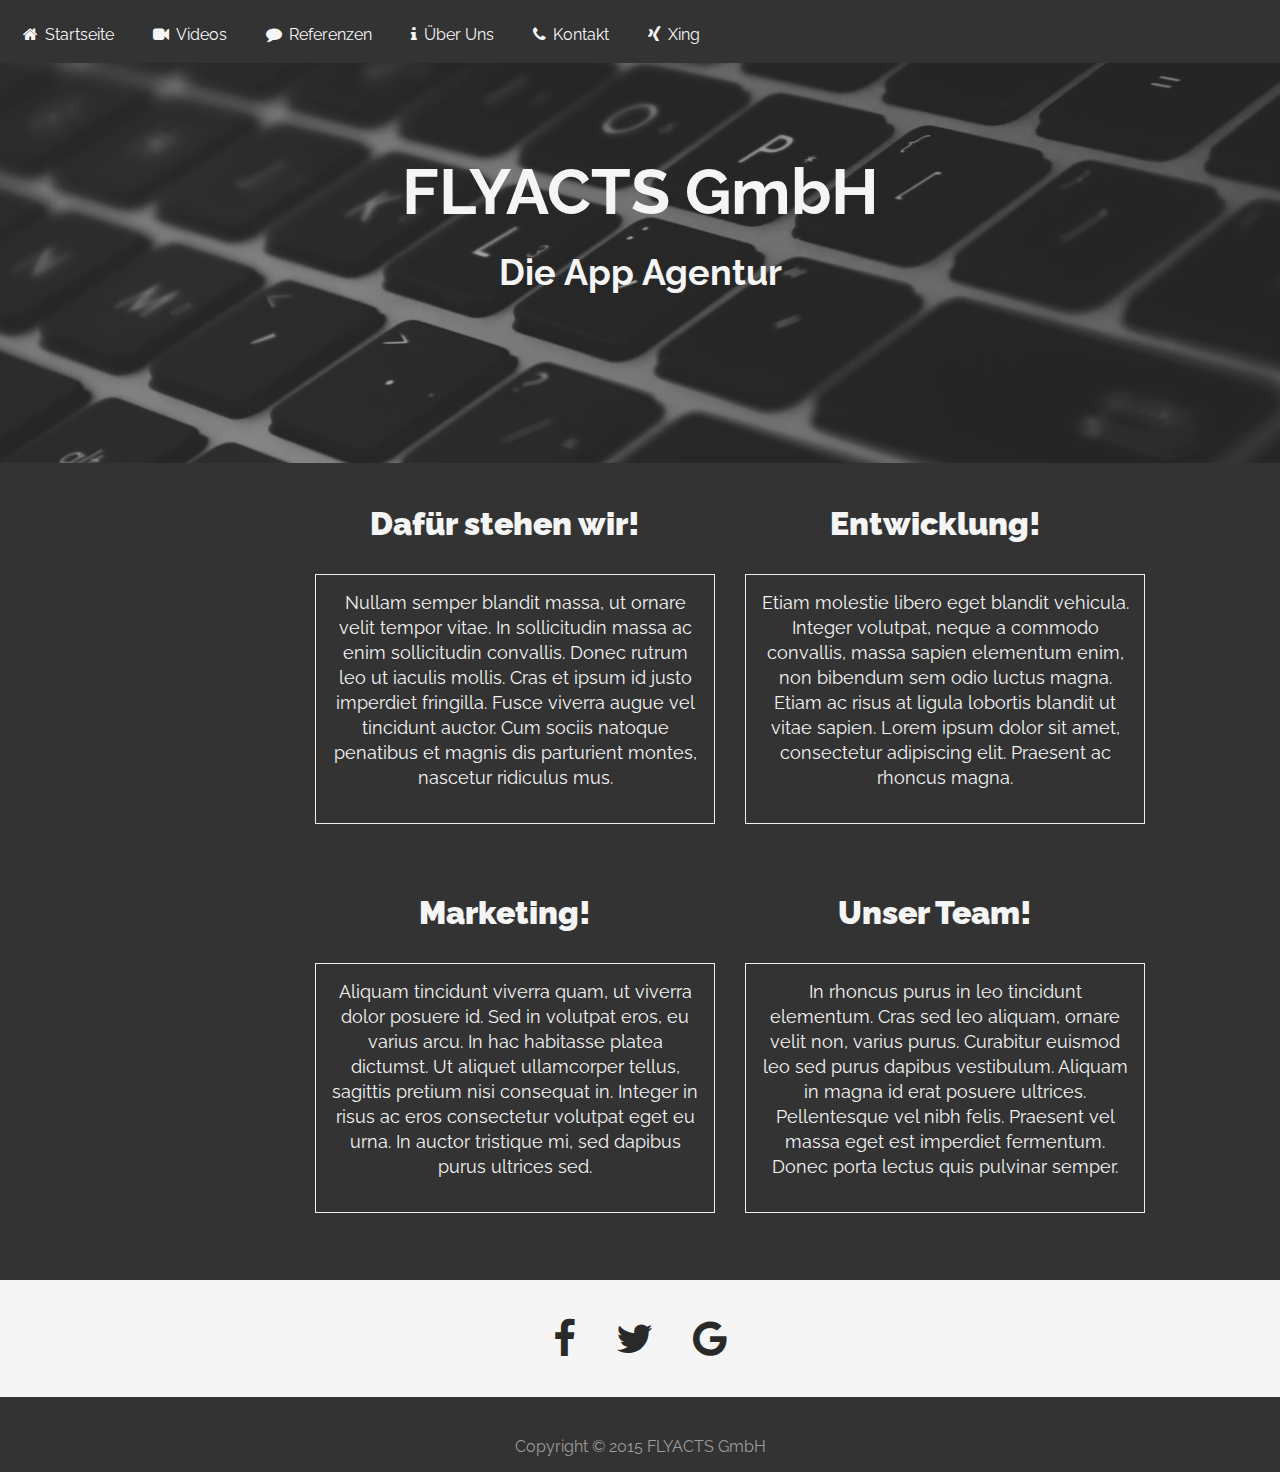
==== Aufgabe 2/index.html @ 9afe24a6 "commit" ====
<!DOCTYPE html>
<html>
	<head>
		<meta charset="utf-8">
		<!--[if IE]><meta http-equiv="X-UA-Compatible" content="IE=edge,chrome=1"><![endif]-->
		<title>FLYACTS GmbH</title>
		<meta name="keywords" content="" />
		<meta name="description" content="" />
		<meta name="viewport" content="width=device-width">
		
		<!-- Font awesome -->
		<link rel="stylesheet" href="css-font-awesome/font-awesome.min.css">
		
		<!-- Fonts -->
		<link href="https://fonts.googleapis.com/css?family=Raleway:300" rel="stylesheet">
	
		<!-- CSS Styles -->
		<link rel="stylesheet" href="css/style.css">

		<!-- Responsive Styles -->
		<link rel="stylesheet" href="css/responsive.css">

		
	</head>
	<body>
		<div id="main-wrapper">
			<div class="container">
				<div class="navbar">
					<div class="inner-container">
						<div class="navbar">
							<ul class="navbar-nav">
								<li class="active"><a href="#home"><i class="fa fa-home"></i>Startseite</a></li>
								<li><a href="#videos"><i class="fa fa-video-camera" aria-hidden="true"></i>Videos</a></li>
								<li><a href="#refs"><i class="fa fa-comment" aria-hidden="true"></i>Referenzen</a></li>
								<li><a href="#about"><i class="fa fa-info" aria-hidden="true"></i>Über Uns</a></li>
								<li><a href="#contact"><i class="fa fa-phone" aria-hidden="true"></i>Kontakt</a></li>
								<li><a rel="nofollow" href="http://www.xing.de" class="external"><i class="fa fa-xing" aria-hidden="true"></i>Xing</a></li>
							</ul>
						</div>
					</div>
				</div>
				<div class="row">
					<div class="title">
						<h1 class="site-name"><a href="#" title="Awsome FLYACTS GmbH">FLYACTS GmbH</a></h1>
						<h2 class="slogon"><a href="#" title="Your job - Our duty!">Die App Agentur</a></h2>
					</div>
				</div>
				<div class="row">
					<section class="content">   
						<div class="part">
							<h3>Dafür stehen wir!</h3>
							<p>Nullam semper blandit massa, ut ornare velit tempor vitae. In sollicitudin massa ac enim sollicitudin convallis. Donec rutrum leo ut iaculis mollis. Cras et ipsum id justo imperdiet fringilla. Fusce viverra augue vel tincidunt auctor. Cum sociis natoque penatibus et magnis dis parturient montes, nascetur ridiculus mus.</p>
						</div>
						<div class="part">
							<h3>Entwicklung!</h3>
							<p>Etiam molestie libero eget blandit vehicula. Integer volutpat, neque a commodo convallis, massa sapien elementum enim, non bibendum sem odio luctus magna. Etiam ac risus at ligula lobortis blandit ut vitae sapien. Lorem ipsum dolor sit amet, consectetur adipiscing elit. Praesent ac rhoncus magna.</p>
						</div>
						<div class="part">
							<h3>Marketing!</h3>
							<p>Aliquam tincidunt viverra quam, ut viverra dolor posuere id. Sed in volutpat eros, eu varius arcu. In hac habitasse platea dictumst. Ut aliquet ullamcorper tellus, sagittis pretium nisi consequat in. Integer in risus ac eros consectetur volutpat eget eu urna. In auctor tristique mi, sed dapibus purus ultrices sed.</p>
						</div>
						<div class="part">
							<h3>Unser Team!</h3>
							<p>In rhoncus purus in leo tincidunt elementum. Cras sed leo aliquam, ornare velit non, varius purus. Curabitur euismod leo sed purus dapibus vestibulum. Aliquam in magna id erat posuere ultrices. Pellentesque vel nibh felis. Praesent vel massa eget est imperdiet fermentum. Donec porta lectus quis pulvinar semper.</p>
						</div>
					</section>
				</div>
				<div class="row">
					<div class="footer-wrapper">
						<p class="social-buttons">
							<a href="#"><i class="fa fa-facebook"></i></a>
							<a href="#"><i class="fa fa-twitter"></i></a>
							<a href="#"><i class="fa fa-google"></i></a>
						</p>
						<p id="tm-copyright">Copyright &copy; 2015 FLYACTS GmbH
						</p>
					</div>
				</div>    
			</div>
		</div>
		
		<!-- Custom JS -->
		<script scr="js/main.js"></script>
	</body>
</html>
---- Aufgabe 2/css/style.css ----
/* General styles */

* {
	box-sizing: border-box;
}

body {
	margin: 0;
	font-family: 'Raleway', sans-serif;
	background-color: #333;
}


/* Menu */

ul {
	list-style-type: none;
    margin: 0;
    padding: 0;
    overflow: hidden;
    background-color: #333;
}

li {
	float: left;
}

#main-wrapper .navbar li a {
	display: block;
	color: #F7F7F7;
	text-decoration: none;
	text-align: center;
    padding: 14px 16px;
	margin-top: 5px;
	transition: all .3s;
}

#main-wrapper .navbar li i {
	padding: 7px;
}

#main-wrapper .navbar li a:hover {
	background-color: #F5F5F5;
	color: #292929;
	opacity: 0.5;
	cursor: e-resize;
}


/* Header - title */

#main-wrapper .title {
	background-image: url(../keyboard-2356305.jpg);
	background-position: center;
	background-size: cover;
	height: 400px;
	text-align: center;
	padding-top: 70px;
}

#main-wrapper .title a {
	text-decoration: none;
	color: #F5F5F5;
}

#main-wrapper .title h1 a {
	font-size: 2em;
}

#main-wrapper .title h2 a {
	font-size: 1.5em;
}

h1 > a {
  position: relative;
  color: #F5F5F5;
  text-decoration: none;
}

h1 > a:hover {
  color: #F5F5F5;
}

h1 > a:before {
  content: "";
  position: absolute;
  width: 100%;
  height: 2px;
  bottom: 0;
  left: 0;
  background-color: #F5F5F5;
  visibility: hidden;
  -webkit-transform: scaleX(0);
  transform: scaleX(0);
  -webkit-transition: all 0.3s ease-in-out 0s;
  transition: all 0.3s ease-in-out 0s;
}

h1 > a:hover:before {
  visibility: visible;
  -webkit-transform: scaleX(1);
  transform: scaleX(1);
}


/* Section - Content */

section {
	overflow: hidden;
	color: #F5F5F5;
	margin-left: 290px;

}

div .part {
	width: 400px;
	float: left;
	text-align: center;
	padding: 10px;
	margin: 0 15px;
}

div .part h3 {
	font-size: 2em;
	font-weight: 1000;
}

div .part p {
	font-size: 1.1em;
	line-height: 25px;
	border: 1px groove;
	padding: 15px;
	transition: all .3s;
	width: 400px;
	height: 250px;
}

div .part p:hover {
	background-color: #F5F5F5;
	color: #292929;
	opacity: 0.7;
}


/* Footer */

.footer-wrapper .social-buttons {
	background-color: #F5F5F5;
	text-align: center;
	font-size: 2.5em;
	padding: 20px;
}

.footer-wrapper .social-buttons a {
	padding: 15px;
	color: #292929;
	display: inline-block;
}

.footer-wrapper .social-buttons a:hover {
  animation: social-btn .4s linear;
	color: #9C9C9C;
}

@keyframes social-btn {
  0% {
    transform: rotate(0);
  }
  100% {
    transform: rotate(-360deg);
  }
}

.footer-wrapper #tm-copyright {
	color: #9C9C9C;
	text-align: center;
}
---- Aufgabe 2/css/responsive.css ----
@media (max-width: 1190px) {
	section {
		margin-left: 170px;
	}
}

@media (max-width: 670px) {
	section {
		margin-left: 80px;
	}
}

@media (max-width: 530px) {
	section {
		margin-left: 30px;
	}
	
	div .part p {
		height: 300px;
		width: 300px;
	}
	
	div .part h3 {
		margin-right: 70px;
	}
}
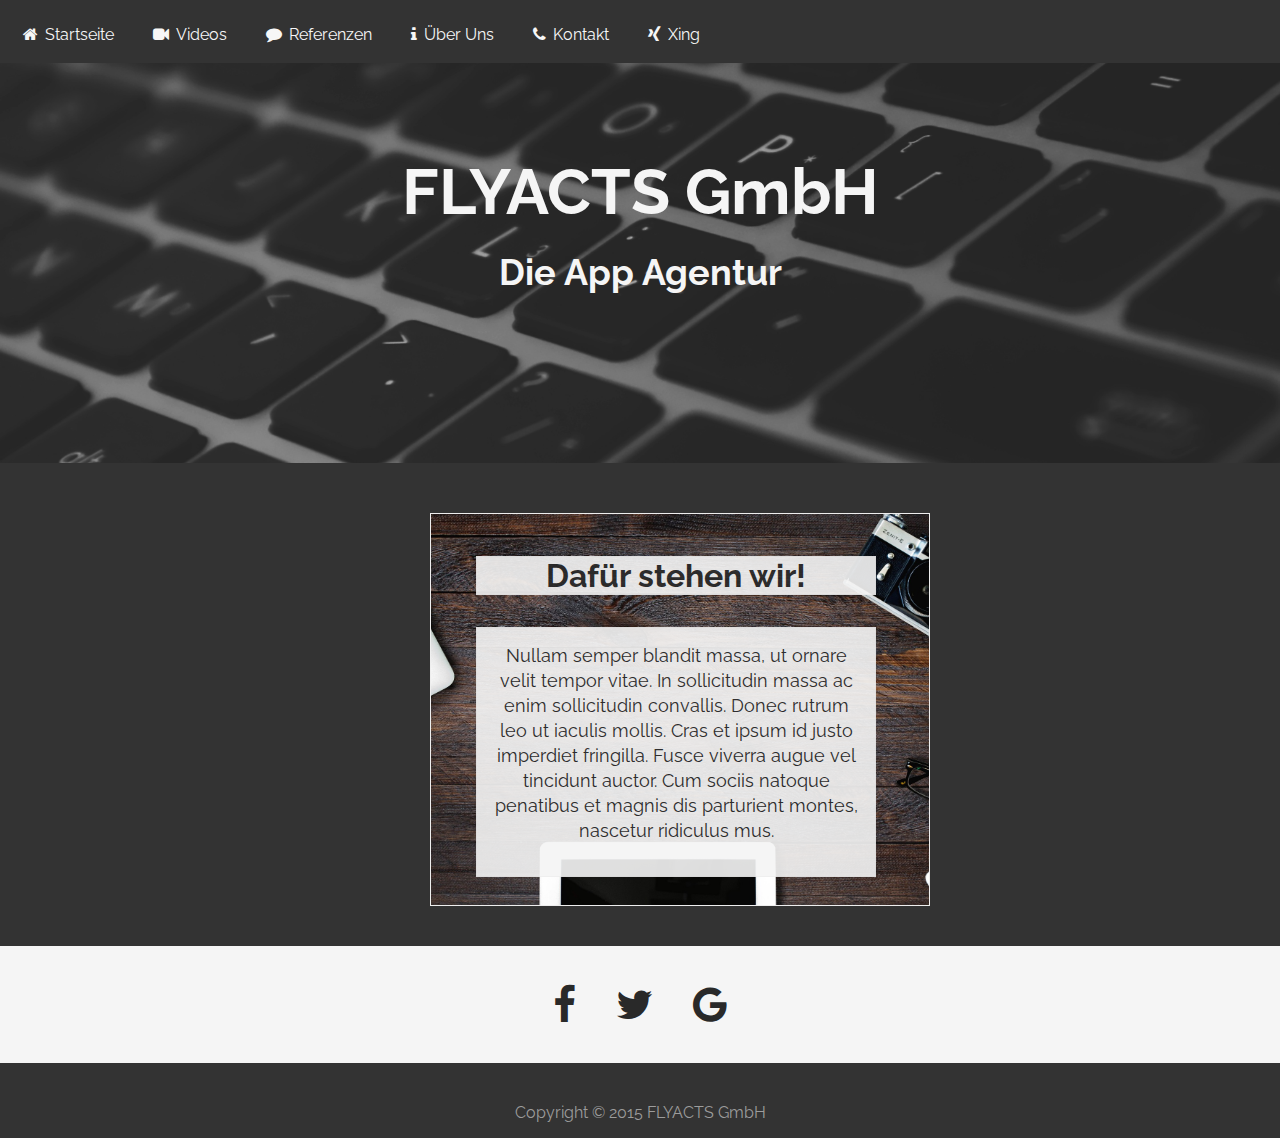
==== commit b88ef7cd: "commit" ====
--- a/Aufgabe 2/index.html
+++ b/Aufgabe 2/index.html
@@ -46,23 +46,25 @@
 					</div>
 				</div>
 				<div class="row">
-					<section class="content">   
-						<div class="part">
-							<h3>Dafür stehen wir!</h3>
-							<p>Nullam semper blandit massa, ut ornare velit tempor vitae. In sollicitudin massa ac enim sollicitudin convallis. Donec rutrum leo ut iaculis mollis. Cras et ipsum id justo imperdiet fringilla. Fusce viverra augue vel tincidunt auctor. Cum sociis natoque penatibus et magnis dis parturient montes, nascetur ridiculus mus.</p>
-						</div>
-						<div class="part">
-							<h3>Entwicklung!</h3>
-							<p>Etiam molestie libero eget blandit vehicula. Integer volutpat, neque a commodo convallis, massa sapien elementum enim, non bibendum sem odio luctus magna. Etiam ac risus at ligula lobortis blandit ut vitae sapien. Lorem ipsum dolor sit amet, consectetur adipiscing elit. Praesent ac rhoncus magna.</p>
-						</div>
-						<div class="part">
-							<h3>Marketing!</h3>
-							<p>Aliquam tincidunt viverra quam, ut viverra dolor posuere id. Sed in volutpat eros, eu varius arcu. In hac habitasse platea dictumst. Ut aliquet ullamcorper tellus, sagittis pretium nisi consequat in. Integer in risus ac eros consectetur volutpat eget eu urna. In auctor tristique mi, sed dapibus purus ultrices sed.</p>
-						</div>
-						<div class="part">
-							<h3>Unser Team!</h3>
-							<p>In rhoncus purus in leo tincidunt elementum. Cras sed leo aliquam, ornare velit non, varius purus. Curabitur euismod leo sed purus dapibus vestibulum. Aliquam in magna id erat posuere ultrices. Pellentesque vel nibh felis. Praesent vel massa eget est imperdiet fermentum. Donec porta lectus quis pulvinar semper.</p>
-						</div>
+					<section class="content"> 
+						<div id="slider">
+							<div id="img1" class="part">
+								<h3>Dafür stehen wir!</h3>
+								<p>Nullam semper blandit massa, ut ornare velit tempor vitae. In sollicitudin massa ac enim sollicitudin convallis. Donec rutrum leo ut iaculis mollis. Cras et ipsum id justo imperdiet fringilla. Fusce viverra augue vel tincidunt auctor. Cum sociis natoque penatibus et magnis dis parturient montes, nascetur ridiculus mus.</p>
+							</div>
+							<div id="img2" class="part">
+								<h3>Entwicklung!</h3>
+								<p>Etiam molestie libero eget blandit vehicula. Integer volutpat, neque a commodo convallis, massa sapien elementum enim, non bibendum sem odio luctus magna. Etiam ac risus at ligula lobortis blandit ut vitae sapien. Lorem ipsum dolor sit amet, consectetur adipiscing elit. Praesent ac rhoncus magna.</p>
+							</div>
+							<div id="img3" class="part">
+								<h3>Marketing!</h3>
+								<p>Aliquam tincidunt viverra quam, ut viverra dolor posuere id. Sed in volutpat eros, eu varius arcu. In hac habitasse platea dictumst. Ut aliquet ullamcorper tellus, sagittis pretium nisi consequat in. Integer in risus ac eros consectetur volutpat eget eu urna. In auctor tristique mi, sed dapibus purus ultrices sed.</p>
+							</div>
+							<div id="img4" class="part">
+								<h3>Unser Team!</h3>
+								<p>In rhoncus purus in leo tincidunt elementum. Cras sed leo aliquam, ornare velit non, varius purus. Curabitur euismod leo sed purus dapibus vestibulum. Aliquam in magna id erat posuere ultrices. Pellentesque vel nibh felis. Praesent vel massa eget est imperdiet fermentum. Donec porta lectus quis pulvinar semper.</p>
+							</div>
+						</div>  
 					</section>
 				</div>
 				<div class="row">
@@ -80,6 +82,6 @@
 		</div>
 		
 		<!-- Custom JS -->
-		<script scr="js/main.js"></script>
+		<script src="js/main.js"></script>
 	</body>
 </html>--- a/Aufgabe 2/css/style.css
+++ b/Aufgabe 2/css/style.css
@@ -108,38 +108,71 @@
 section {
 	overflow: hidden;
 	color: #F5F5F5;
-	margin-left: 290px;
-
+
+}
+
+div #img1 {
+	background-image: url(../img/mockup-863469_1920.jpg);
+	background-position: center; 
+	background-size: cover;
+}
+
+div #img2 {
+	background-image: url(../img/board-453758_1920.jpg);
+	background-position: center;
+	background-size: cover;
+}
+
+div #img3 {
+	background-image: url(../img/digital-marketing-1433427_1920.jpg);
+	background-position: center;
+	background-size: cover;
+}
+
+div #img4 {
+	background-image: url(../img/action-2277292_1920.jpg);
+	background-position: center;
+	background-size: cover;
 }
 
 div .part {
-	width: 400px;
+	width: 500px;
 	float: left;
 	text-align: center;
 	padding: 10px;
-	margin: 0 15px;
+	margin-top: 50px;
+	margin-left: 430px;
+	border: 1px groove;
+	background-color: #F5F5F5;
+	color: #292929;
+	
 }
 
 div .part h3 {
 	font-size: 2em;
-	font-weight: 1000;
+	border: 1px groove;
+	background-color: #F5F5F5;
+	color: #292929;
+	opacity: 0.9;
+	width: 400px;
+	margin-left: 35px;
+	
 }
 
 div .part p {
 	font-size: 1.1em;
 	line-height: 25px;
-	border: 1px groove;
 	padding: 15px;
-	transition: all .3s;
 	width: 400px;
 	height: 250px;
-}
-
-div .part p:hover {
-	background-color: #F5F5F5;
-	color: #292929;
-	opacity: 0.7;
-}
+	border: 1px groove;
+	background-color: #F5F5F5;
+	color: #292929;
+	opacity: 0.9;
+	margin-left: 35px;
+}
+
+
 
 
 /* Footer */
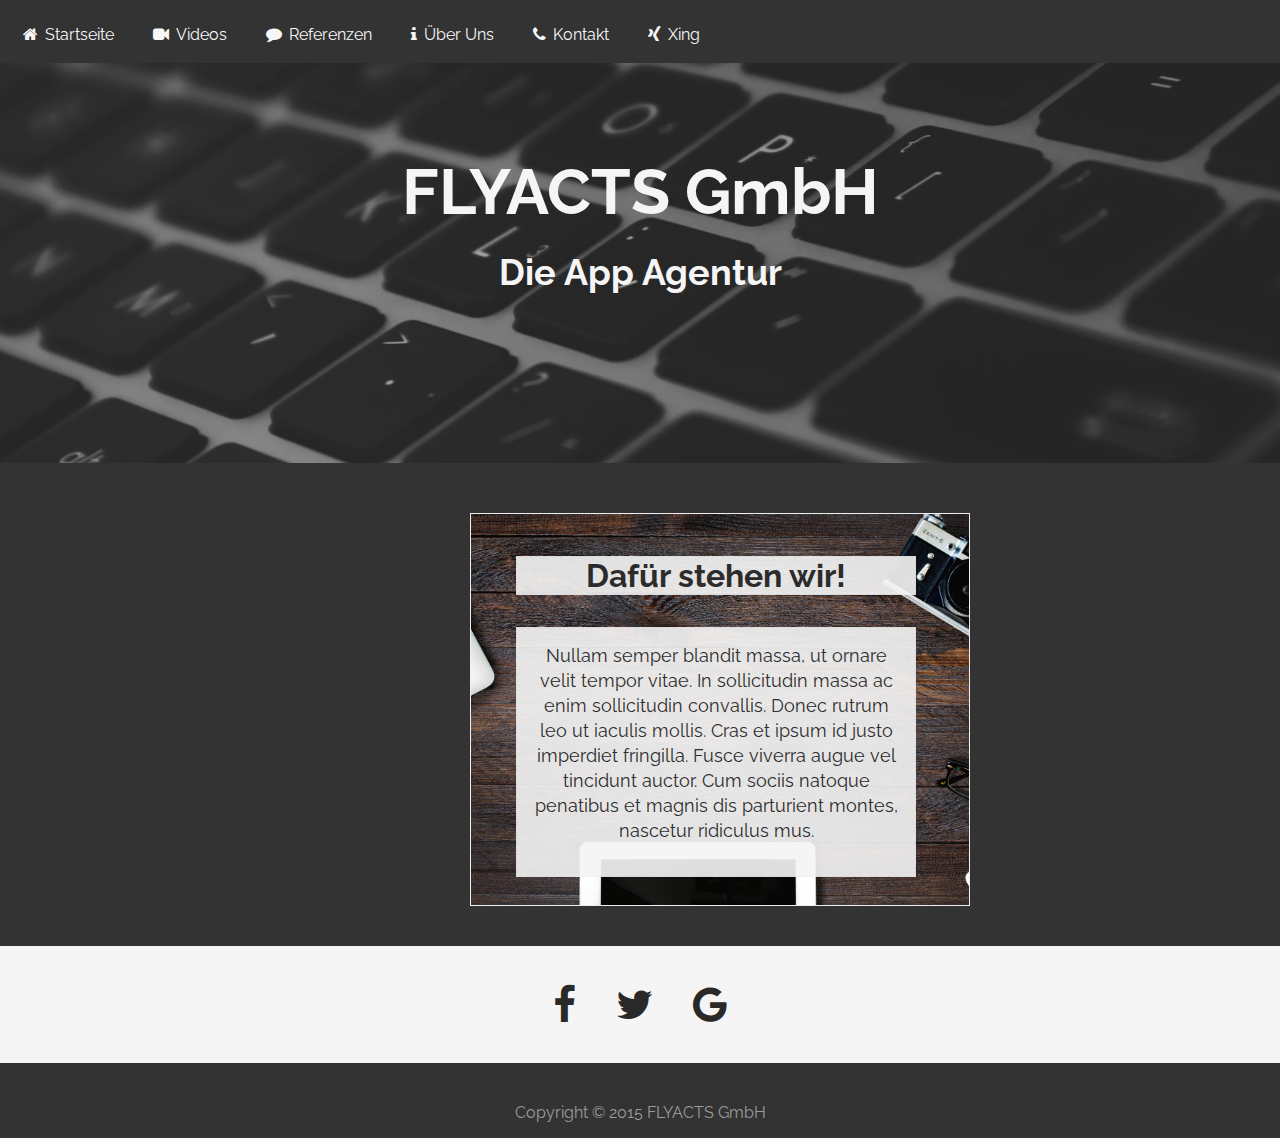
==== commit a044e960: "commit" ====
--- a/Aufgabe 2/index.html
+++ b/Aufgabe 2/index.html
@@ -47,7 +47,6 @@
 				</div>
 				<div class="row">
 					<section class="content"> 
-						<div id="slider">
 							<div id="img1" class="part">
 								<h3>Dafür stehen wir!</h3>
 								<p>Nullam semper blandit massa, ut ornare velit tempor vitae. In sollicitudin massa ac enim sollicitudin convallis. Donec rutrum leo ut iaculis mollis. Cras et ipsum id justo imperdiet fringilla. Fusce viverra augue vel tincidunt auctor. Cum sociis natoque penatibus et magnis dis parturient montes, nascetur ridiculus mus.</p>
@@ -63,8 +62,7 @@
 							<div id="img4" class="part">
 								<h3>Unser Team!</h3>
 								<p>In rhoncus purus in leo tincidunt elementum. Cras sed leo aliquam, ornare velit non, varius purus. Curabitur euismod leo sed purus dapibus vestibulum. Aliquam in magna id erat posuere ultrices. Pellentesque vel nibh felis. Praesent vel massa eget est imperdiet fermentum. Donec porta lectus quis pulvinar semper.</p>
-							</div>
-						</div>  
+							</div>  
 					</section>
 				</div>
 				<div class="row">
--- a/Aufgabe 2/css/style.css
+++ b/Aufgabe 2/css/style.css
@@ -108,7 +108,6 @@
 section {
 	overflow: hidden;
 	color: #F5F5F5;
-
 }
 
 div #img1 {
@@ -141,7 +140,7 @@
 	text-align: center;
 	padding: 10px;
 	margin-top: 50px;
-	margin-left: 430px;
+	margin-left: 470px;
 	border: 1px groove;
 	background-color: #F5F5F5;
 	color: #292929;
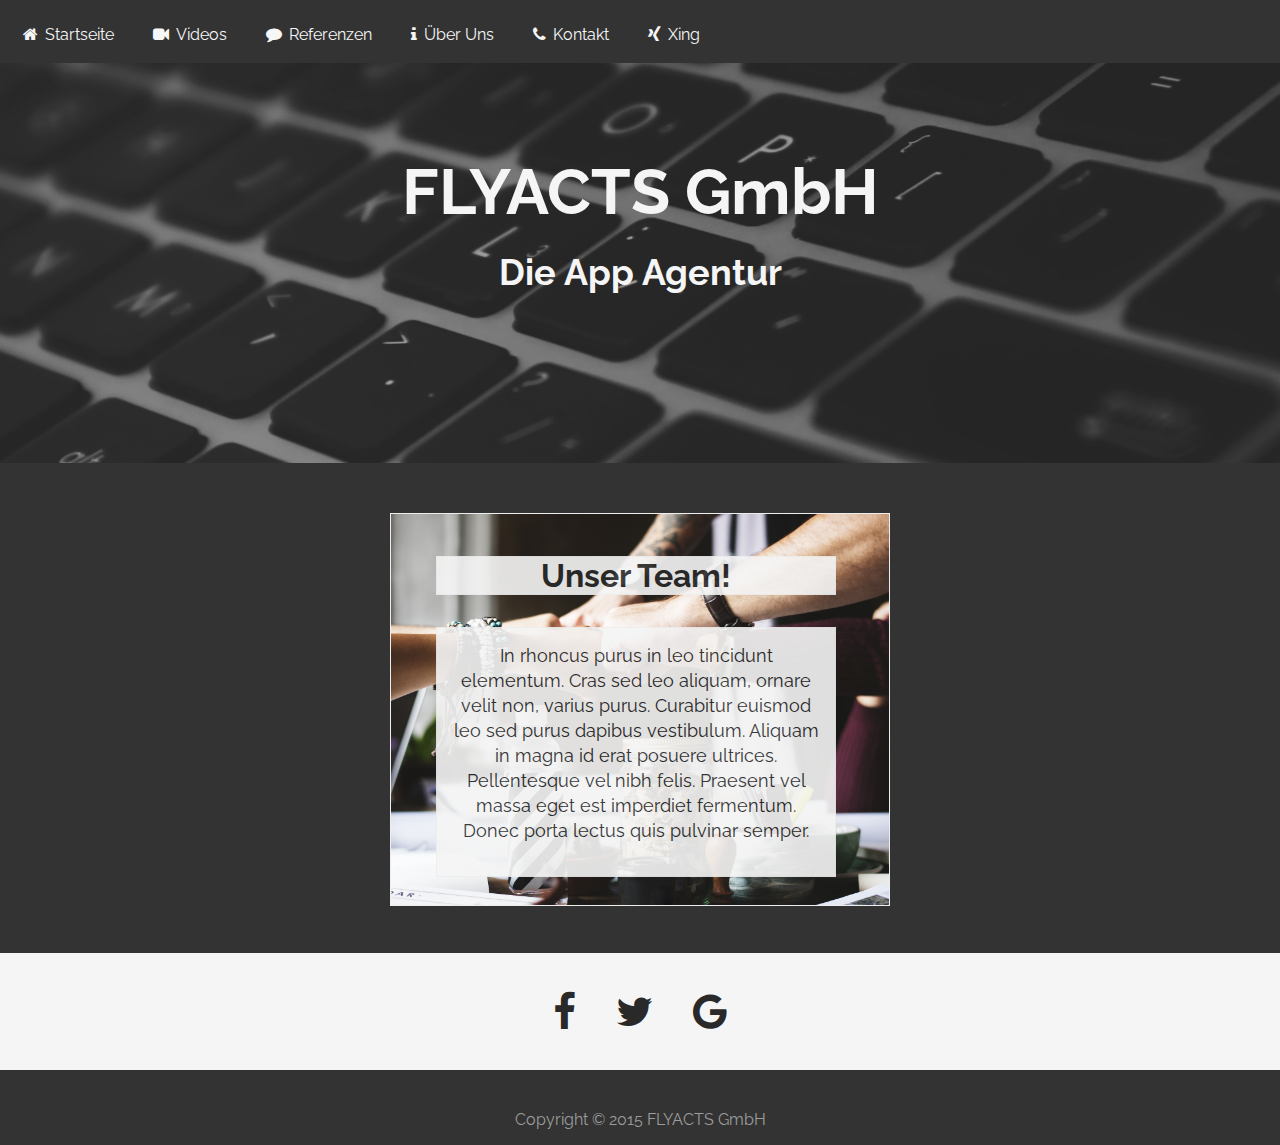
==== commit 7e340e71: "commit" ====
--- a/Aufgabe 2/index.html
+++ b/Aufgabe 2/index.html
@@ -45,8 +45,9 @@
 						<h2 class="slogon"><a href="#" title="Your job - Our duty!">Die App Agentur</a></h2>
 					</div>
 				</div>
-				<div class="row">
+				<div class="row slider-container">
 					<section class="content"> 
+						<div class="content-handler">
 							<div id="img1" class="part">
 								<h3>Dafür stehen wir!</h3>
 								<p>Nullam semper blandit massa, ut ornare velit tempor vitae. In sollicitudin massa ac enim sollicitudin convallis. Donec rutrum leo ut iaculis mollis. Cras et ipsum id justo imperdiet fringilla. Fusce viverra augue vel tincidunt auctor. Cum sociis natoque penatibus et magnis dis parturient montes, nascetur ridiculus mus.</p>
@@ -63,6 +64,7 @@
 								<h3>Unser Team!</h3>
 								<p>In rhoncus purus in leo tincidunt elementum. Cras sed leo aliquam, ornare velit non, varius purus. Curabitur euismod leo sed purus dapibus vestibulum. Aliquam in magna id erat posuere ultrices. Pellentesque vel nibh felis. Praesent vel massa eget est imperdiet fermentum. Donec porta lectus quis pulvinar semper.</p>
 							</div>  
+						</div>
 					</section>
 				</div>
 				<div class="row">
--- a/Aufgabe 2/css/style.css
+++ b/Aufgabe 2/css/style.css
@@ -107,8 +107,48 @@
 
 section {
 	overflow: hidden;
-	color: #F5F5F5;
-}
+	color: #F5F5F5;	
+	position: relative;
+	height: 450px;
+}
+
+
+.slide {
+	position: absolute;
+	left: 0;
+	right: 0;
+	margin-left: auto;
+	margin-right: auto;
+    animation: slide .7s forwards; 
+	 
+}
+
+@keyframes slide {
+    100% {
+        left: 0;
+	
+		
+    }
+}
+
+.slideOut {
+    position: absolute;
+    left: 0;
+	right: 0;
+	margin-left: auto;
+	margin-right: auto;
+    animation: slideOut .7s forwards;
+	
+}
+
+@keyframes slideOut {
+     100% {
+          left: 1000px;
+		 opacity: 0;
+		
+     }
+}
+
 
 div #img1 {
 	background-image: url(../img/mockup-863469_1920.jpg);
@@ -136,11 +176,9 @@
 
 div .part {
 	width: 500px;
-	float: left;
 	text-align: center;
 	padding: 10px;
 	margin-top: 50px;
-	margin-left: 470px;
 	border: 1px groove;
 	background-color: #F5F5F5;
 	color: #292929;
--- a/Aufgabe 2/css/responsive.css
+++ b/Aufgabe 2/css/responsive.css
@@ -1,27 +1,16 @@
-@media (max-width: 1190px) {
-	section {
-		margin-left: 170px;
-	}
-}
+@media (max-width: 505px) {
 
-@media (max-width: 670px) {
-	section {
-		margin-left: 80px;
-	}
-}
-
-@media (max-width: 530px) {
-	section {
-		margin-left: 30px;
+	div .part {
+		width: 450px;
+		margin-left: 0px;
 	}
 	
 	div .part p {
-		height: 300px;
 		width: 300px;
+		height: 320px;
 	}
 	
 	div .part h3 {
-		margin-right: 70px;
+		width: 300px;
 	}
-}
-
+}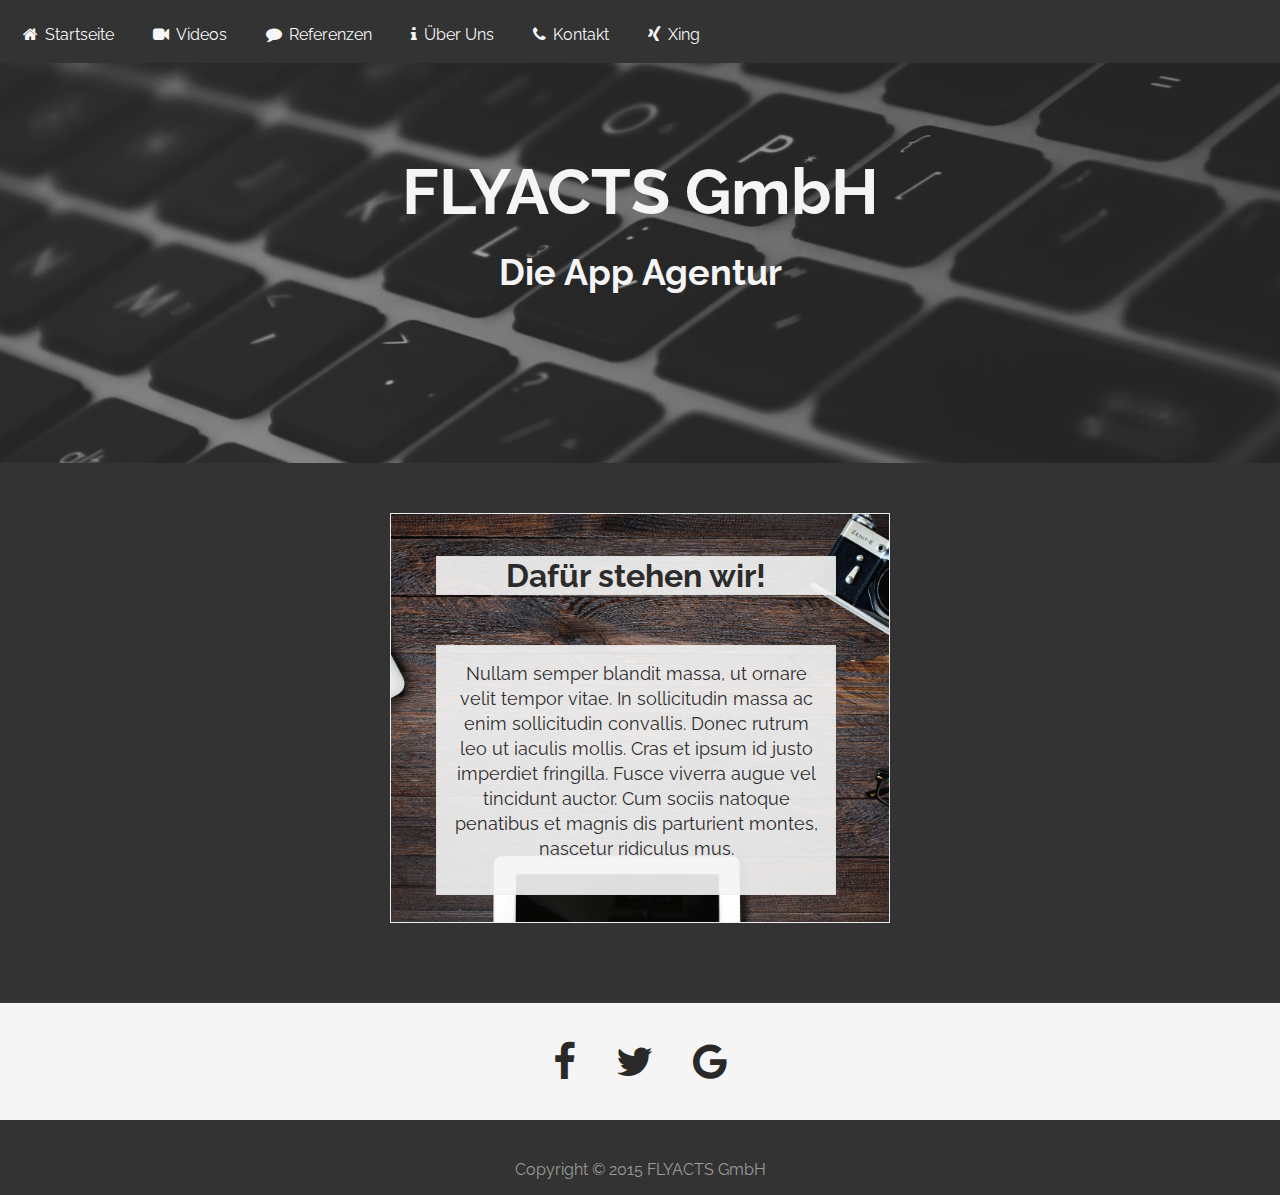
==== commit 828e729c: "commit" ====
--- a/Aufgabe 2/index.html
+++ b/Aufgabe 2/index.html
@@ -48,7 +48,8 @@
 				<div class="row slider-container">
 					<section class="content"> 
 						<div class="content-handler">
-							<div id="img1" class="part">
+							<div id="img1" data-src="img/mockup-863469_1920.jpg" class="part">
+								
 								<h3>Dafür stehen wir!</h3>
 								<p>Nullam semper blandit massa, ut ornare velit tempor vitae. In sollicitudin massa ac enim sollicitudin convallis. Donec rutrum leo ut iaculis mollis. Cras et ipsum id justo imperdiet fringilla. Fusce viverra augue vel tincidunt auctor. Cum sociis natoque penatibus et magnis dis parturient montes, nascetur ridiculus mus.</p>
 							</div>
--- a/Aufgabe 2/css/style.css
+++ b/Aufgabe 2/css/style.css
@@ -108,81 +108,65 @@
 section {
 	overflow: hidden;
 	color: #F5F5F5;	
+}
+
+div #img1 {
+	background-image: url(../img/mockup-863469_1920.jpg);
+	background-position: center; 
+	background-size: cover;
+}
+
+div #img2 {
+	background-image: url(../img/board-453758_1920.jpg);
+	background-position: center;
+	background-size: cover;
+}
+
+div #img3 {
+	background-image: url(../img/digital-marketing-1433427_1920.jpg);
+	background-position: center;
+	background-size: cover;
+}
+
+div #img4 {
+	background-image: url(../img/action-2277292_1920.jpg);
+	background-position: center;
+	background-size: cover;
+}
+
+div .slider-container{
 	position: relative;
 	height: 450px;
-}
-
-
-.slide {
+	margin-top: 50px;
+}
+
+div .content{
+	width: 500px;
 	position: absolute;
-	left: 0;
+	left:0;
 	right: 0;
 	margin-left: auto;
 	margin-right: auto;
-    animation: slide .7s forwards; 
-	 
-}
-
-@keyframes slide {
-    100% {
-        left: 0;
-	
-		
-    }
-}
-
-.slideOut {
-    position: absolute;
-    left: 0;
-	right: 0;
-	margin-left: auto;
-	margin-right: auto;
-    animation: slideOut .7s forwards;
-	
-}
-
-@keyframes slideOut {
-     100% {
-          left: 1000px;
-		 opacity: 0;
-		
-     }
-}
-
-
-div #img1 {
-	background-image: url(../img/mockup-863469_1920.jpg);
-	background-position: center; 
-	background-size: cover;
-}
-
-div #img2 {
-	background-image: url(../img/board-453758_1920.jpg);
-	background-position: center;
-	background-size: cover;
-}
-
-div #img3 {
-	background-image: url(../img/digital-marketing-1433427_1920.jpg);
-	background-position: center;
-	background-size: cover;
-}
-
-div #img4 {
-	background-image: url(../img/action-2277292_1920.jpg);
-	background-position: center;
-	background-size: cover;
+}
+
+div .content-handler{
+	width: 5000px;
+	-webkit-transition: all 0.5s ease-in-out;
+	-moz-transition: all 0.5s ease-in-out;
+	-o-transition: all 0.5s ease-in-out;    
+	transition: all 0.5s ease-in-out;
 }
 
 div .part {
 	width: 500px;
 	text-align: center;
 	padding: 10px;
-	margin-top: 50px;
+	
 	border: 1px groove;
 	background-color: #F5F5F5;
 	color: #292929;
-	
+	display: inline-grid;
+
 }
 
 div .part h3 {
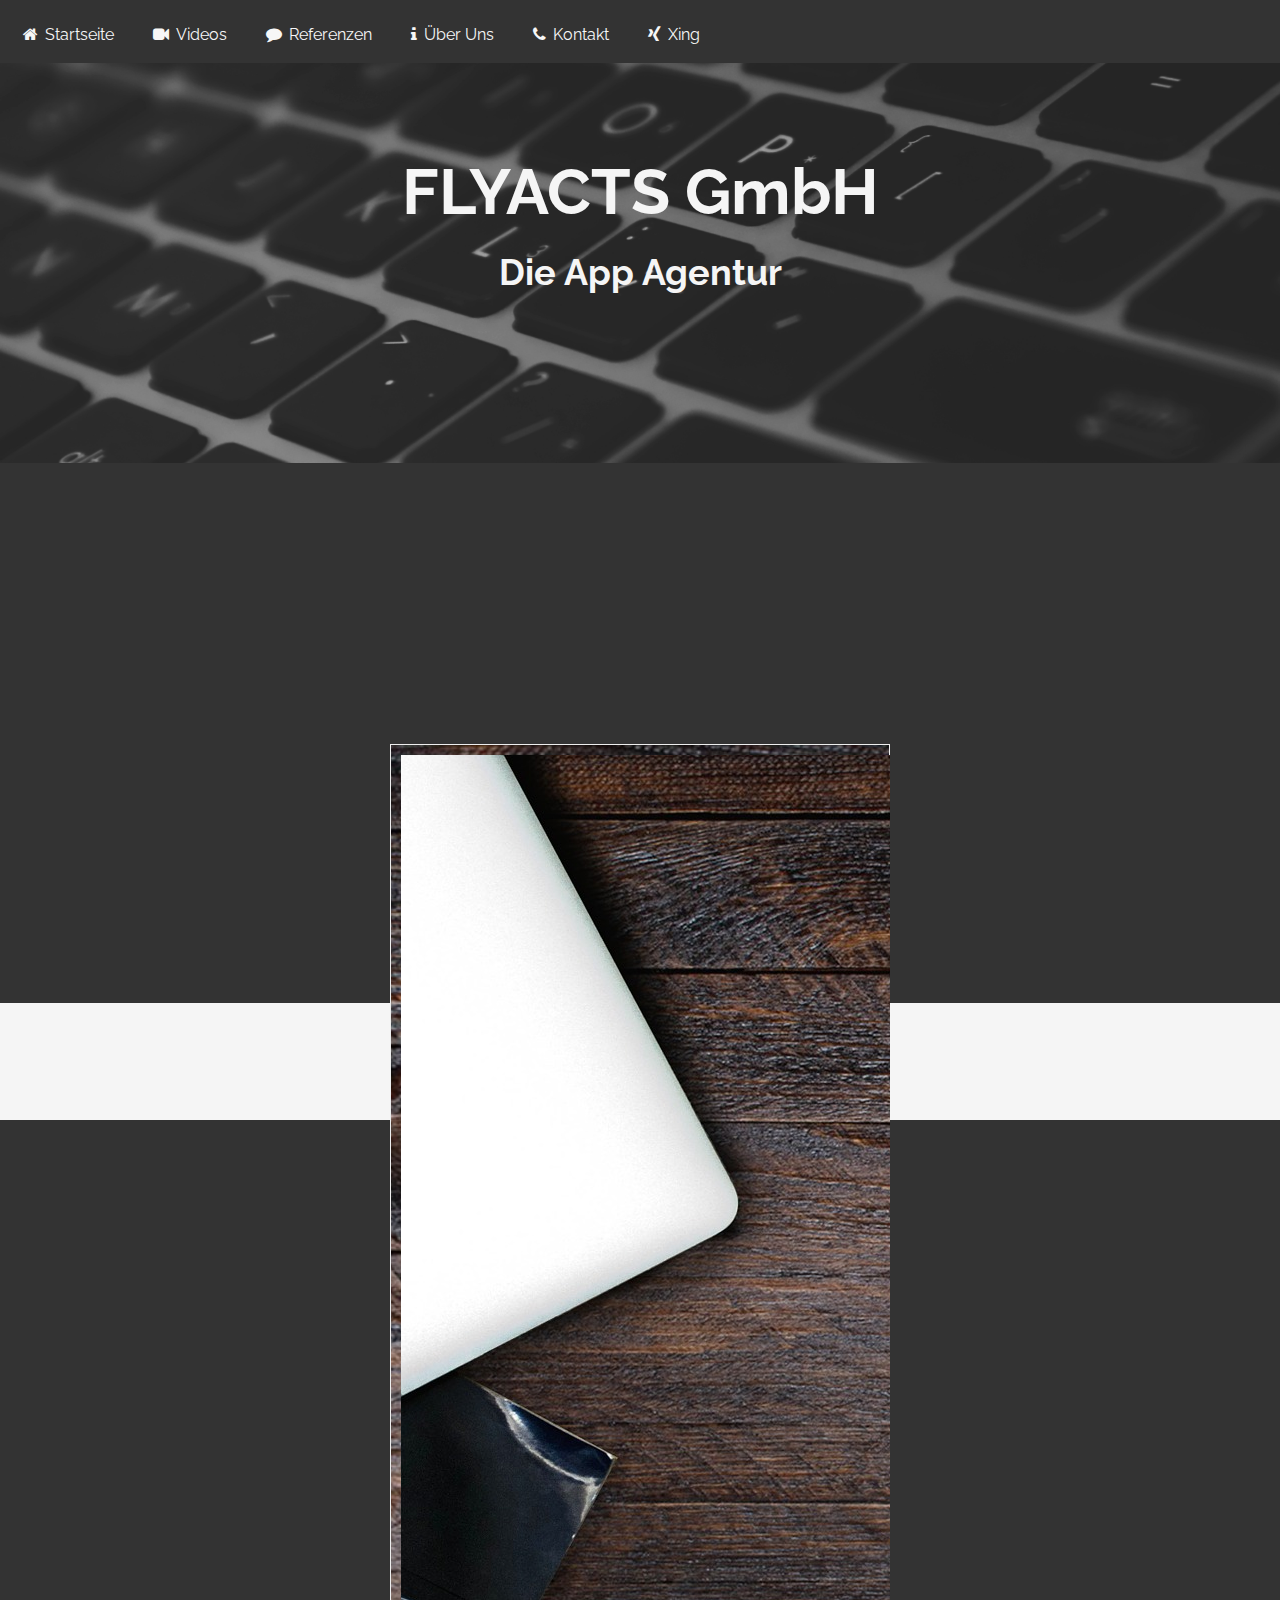
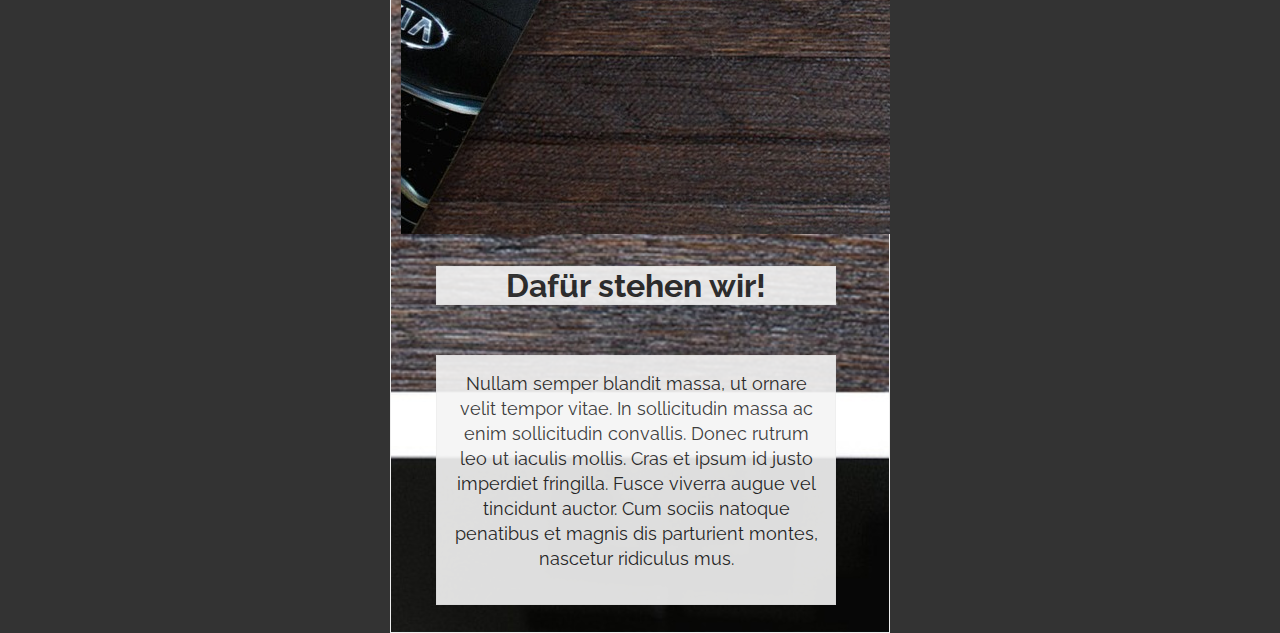
==== commit 0c324fb9: "commit" ====
--- a/Aufgabe 2/index.html
+++ b/Aufgabe 2/index.html
@@ -48,20 +48,23 @@
 				<div class="row slider-container">
 					<section class="content"> 
 						<div class="content-handler">
-							<div id="img1" data-src="img/mockup-863469_1920.jpg" class="part">
-								
+							<div id="img1" class="part">
+								<img src="img/mockup-863469_1920.jpg" alt="">
 								<h3>Dafür stehen wir!</h3>
 								<p>Nullam semper blandit massa, ut ornare velit tempor vitae. In sollicitudin massa ac enim sollicitudin convallis. Donec rutrum leo ut iaculis mollis. Cras et ipsum id justo imperdiet fringilla. Fusce viverra augue vel tincidunt auctor. Cum sociis natoque penatibus et magnis dis parturient montes, nascetur ridiculus mus.</p>
 							</div>
 							<div id="img2" class="part">
+								<img src="img/board-453758_1920.jpg" alt="">
 								<h3>Entwicklung!</h3>
 								<p>Etiam molestie libero eget blandit vehicula. Integer volutpat, neque a commodo convallis, massa sapien elementum enim, non bibendum sem odio luctus magna. Etiam ac risus at ligula lobortis blandit ut vitae sapien. Lorem ipsum dolor sit amet, consectetur adipiscing elit. Praesent ac rhoncus magna.</p>
 							</div>
 							<div id="img3" class="part">
+								<img src="img/digital-marketing-1433427_1920.jpg" alt="">
 								<h3>Marketing!</h3>
 								<p>Aliquam tincidunt viverra quam, ut viverra dolor posuere id. Sed in volutpat eros, eu varius arcu. In hac habitasse platea dictumst. Ut aliquet ullamcorper tellus, sagittis pretium nisi consequat in. Integer in risus ac eros consectetur volutpat eget eu urna. In auctor tristique mi, sed dapibus purus ultrices sed.</p>
 							</div>
 							<div id="img4" class="part">
+								<img src="img/action-2277292_1920.jpg" alt="">
 								<h3>Unser Team!</h3>
 								<p>In rhoncus purus in leo tincidunt elementum. Cras sed leo aliquam, ornare velit non, varius purus. Curabitur euismod leo sed purus dapibus vestibulum. Aliquam in magna id erat posuere ultrices. Pellentesque vel nibh felis. Praesent vel massa eget est imperdiet fermentum. Donec porta lectus quis pulvinar semper.</p>
 							</div>  
@@ -82,7 +85,10 @@
 			</div>
 		</div>
 		
+		<script src="js/echo.min.js"></script>
+		
 		<!-- Custom JS -->
 		<script src="js/main.js"></script>
+	
 	</body>
 </html>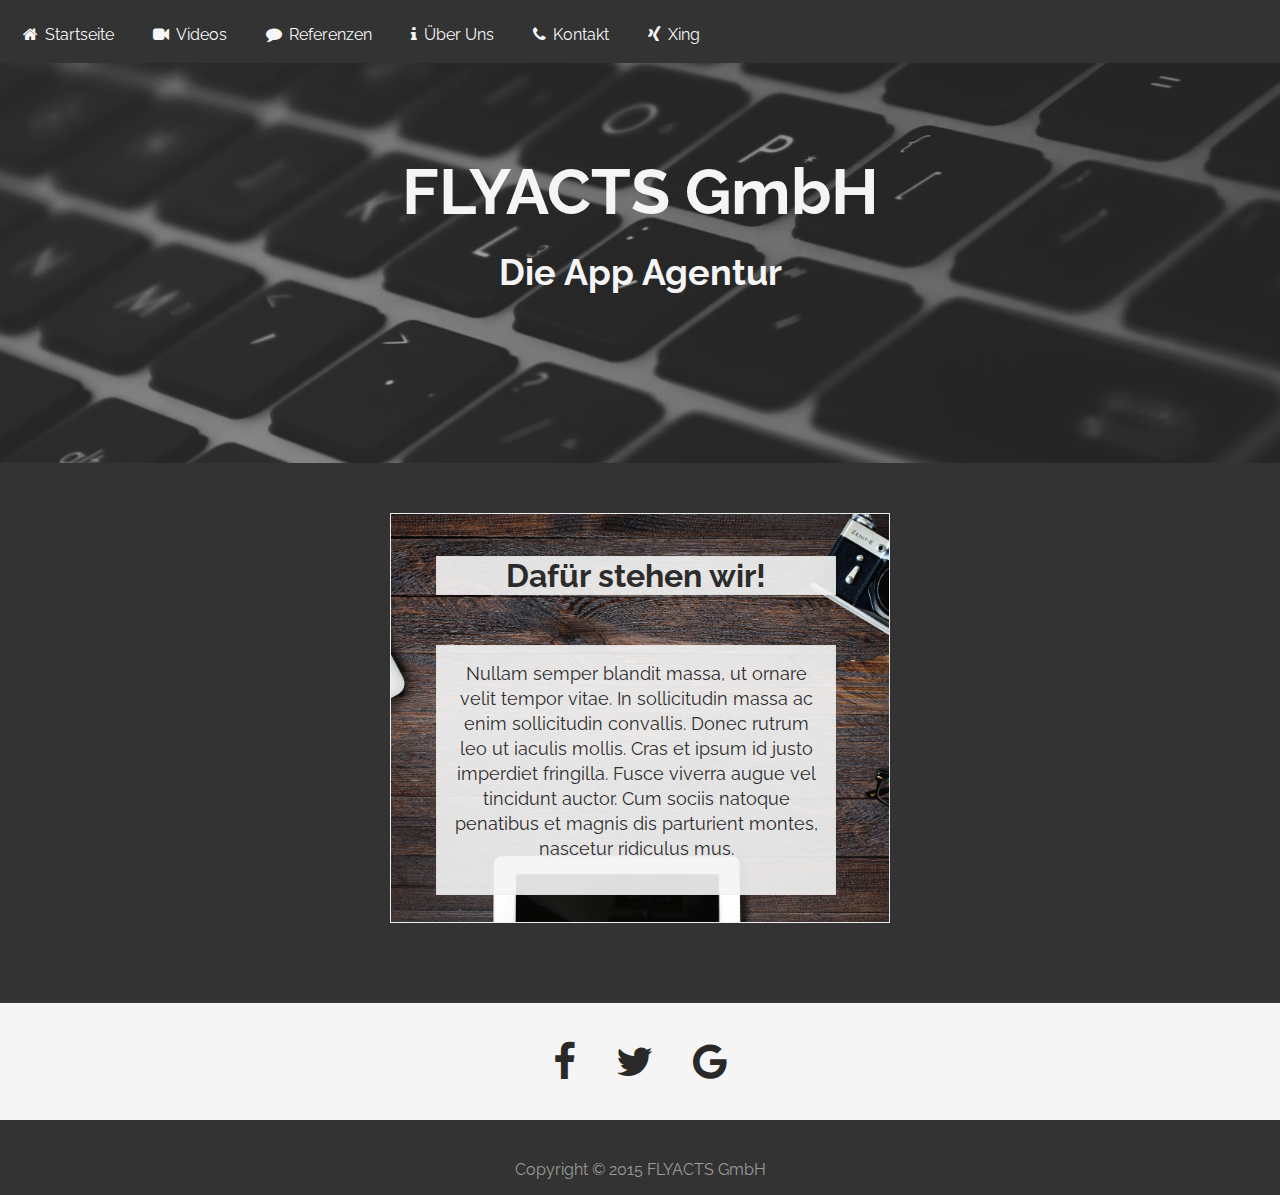
==== commit 02897e27: "commit" ====
--- a/Aufgabe 2/index.html
+++ b/Aufgabe 2/index.html
@@ -49,22 +49,18 @@
 					<section class="content"> 
 						<div class="content-handler">
 							<div id="img1" class="part">
-								<img src="img/mockup-863469_1920.jpg" alt="">
 								<h3>Dafür stehen wir!</h3>
 								<p>Nullam semper blandit massa, ut ornare velit tempor vitae. In sollicitudin massa ac enim sollicitudin convallis. Donec rutrum leo ut iaculis mollis. Cras et ipsum id justo imperdiet fringilla. Fusce viverra augue vel tincidunt auctor. Cum sociis natoque penatibus et magnis dis parturient montes, nascetur ridiculus mus.</p>
 							</div>
 							<div id="img2" class="part">
-								<img src="img/board-453758_1920.jpg" alt="">
 								<h3>Entwicklung!</h3>
 								<p>Etiam molestie libero eget blandit vehicula. Integer volutpat, neque a commodo convallis, massa sapien elementum enim, non bibendum sem odio luctus magna. Etiam ac risus at ligula lobortis blandit ut vitae sapien. Lorem ipsum dolor sit amet, consectetur adipiscing elit. Praesent ac rhoncus magna.</p>
 							</div>
 							<div id="img3" class="part">
-								<img src="img/digital-marketing-1433427_1920.jpg" alt="">
 								<h3>Marketing!</h3>
 								<p>Aliquam tincidunt viverra quam, ut viverra dolor posuere id. Sed in volutpat eros, eu varius arcu. In hac habitasse platea dictumst. Ut aliquet ullamcorper tellus, sagittis pretium nisi consequat in. Integer in risus ac eros consectetur volutpat eget eu urna. In auctor tristique mi, sed dapibus purus ultrices sed.</p>
 							</div>
 							<div id="img4" class="part">
-								<img src="img/action-2277292_1920.jpg" alt="">
 								<h3>Unser Team!</h3>
 								<p>In rhoncus purus in leo tincidunt elementum. Cras sed leo aliquam, ornare velit non, varius purus. Curabitur euismod leo sed purus dapibus vestibulum. Aliquam in magna id erat posuere ultrices. Pellentesque vel nibh felis. Praesent vel massa eget est imperdiet fermentum. Donec porta lectus quis pulvinar semper.</p>
 							</div>  
--- a/Aufgabe 2/css/style.css
+++ b/Aufgabe 2/css/style.css
@@ -114,24 +114,28 @@
 	background-image: url(../img/mockup-863469_1920.jpg);
 	background-position: center; 
 	background-size: cover;
+	transition: opacity .5s ease-in;
 }
 
 div #img2 {
 	background-image: url(../img/board-453758_1920.jpg);
 	background-position: center;
 	background-size: cover;
+	transition: opacity .5s ease-in;
 }
 
 div #img3 {
 	background-image: url(../img/digital-marketing-1433427_1920.jpg);
 	background-position: center;
 	background-size: cover;
+	transition: opacity .5s ease-in;
 }
 
 div #img4 {
 	background-image: url(../img/action-2277292_1920.jpg);
 	background-position: center;
 	background-size: cover;
+	transition: opacity .5s ease-in;
 }
 
 div .slider-container{
